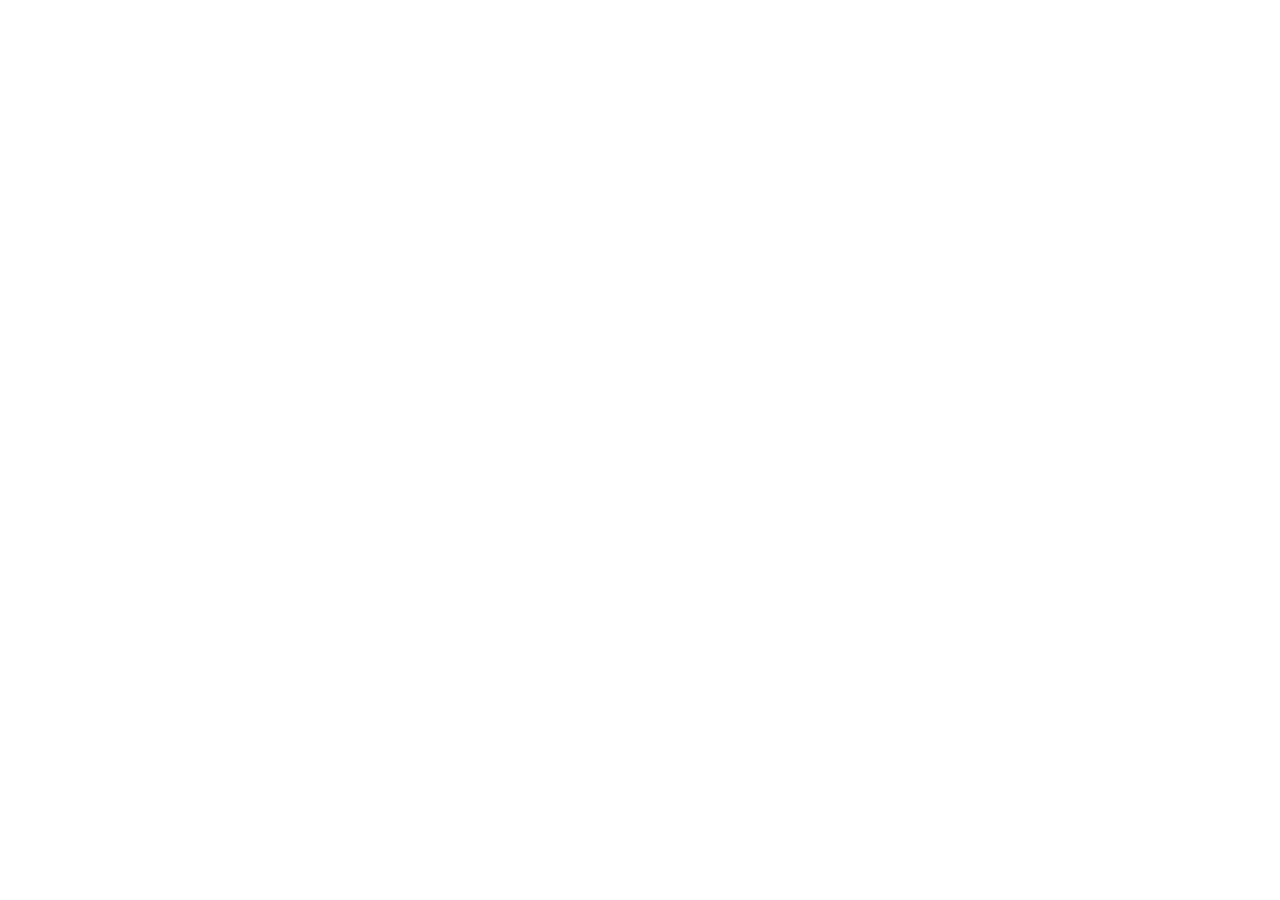
==== index.html @ f16d91bb "Initial commit" ====
<!DOCTYPE html>
<html lang="en">
  <head>
    <meta charset="UTF-8" />
    <meta name="viewport" content="width=device-width, initial-scale=1.0" />
    <link rel="stylesheet" href="css/style.css" />
    <title>Your Name</title>
  </head>
  <body>
   
  </body>
</html>
---- css/style.css ----
body {

  }

/****************   Nav Section **********************/
nav {
	
}

/***********************  Footer Section   **************************/
footer {
	
}

/*********** Splash Page ************************/
header {

}

header h1 {
  
}

header img {
}

.address {
 
}

.tagline {
  
}

/************* Sections ********************/
hr {

}

section h3 {
  
}

section dl {
  
}

section ul {

}

section a {

}

section a:hover {
}

/**************   Projects   *****************/
.three-col {
	
}

.card img {

}

.card {
  
}

/**************   Responsiveness   *****************/
@media (max-width: 680px) {
    nav {
      
    }

    .three-col {
      
    }
}

/**************   Contact Page   *****************/
.one-col {

}

input {
  

}

textarea {
   
}
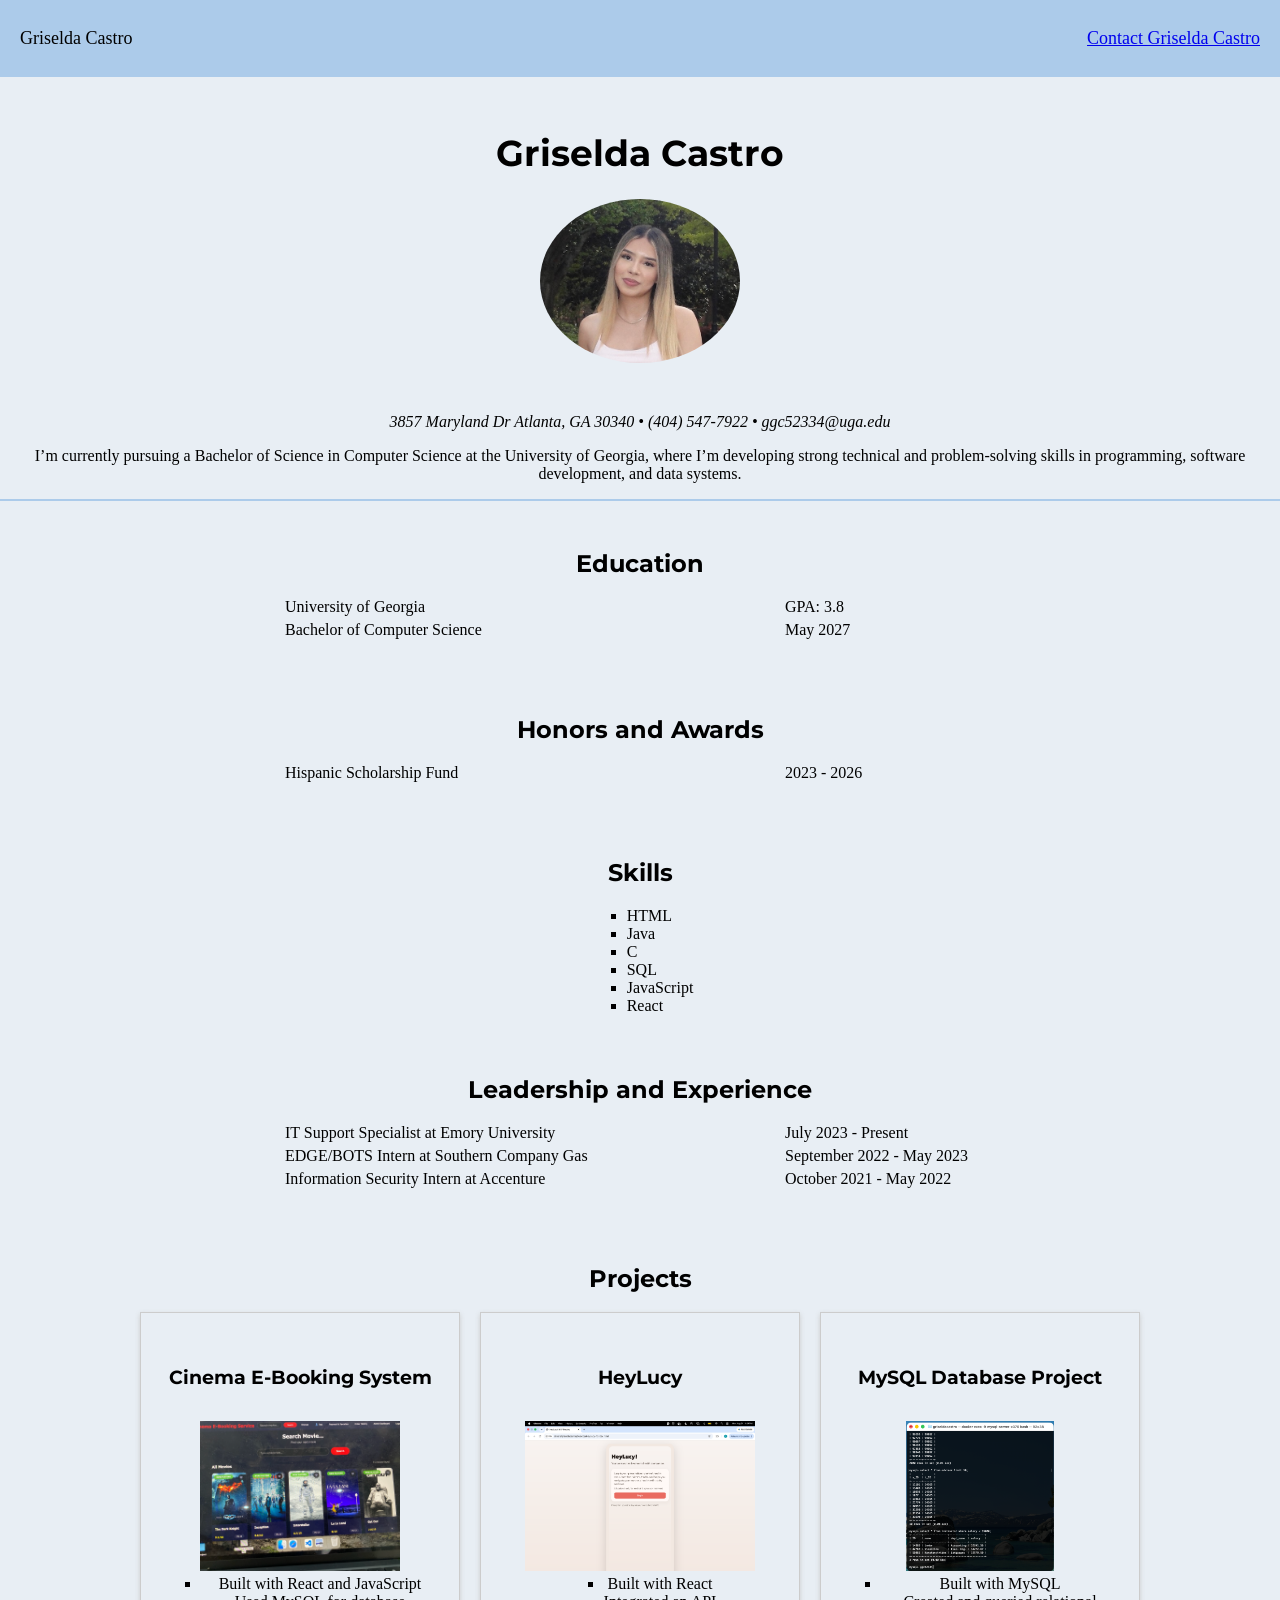
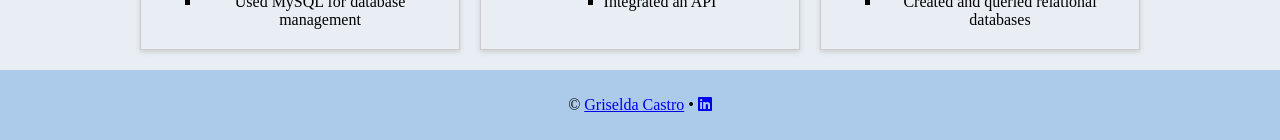
==== commit 5343985c: "Complete CSS resume assignment" ====
--- a/index.html
+++ b/index.html
@@ -1,12 +1,147 @@
 <!DOCTYPE html>
 <html lang="en">
-  <head>
-    <meta charset="UTF-8" />
-    <meta name="viewport" content="width=device-width, initial-scale=1.0" />
-    <link rel="stylesheet" href="css/style.css" />
-    <title>Your Name</title>
-  </head>
-  <body>
-   
-  </body>
-</html>
+<head>
+    <meta charset="UTF-8">
+    <meta name="viewport" content="width=device-width, initial-scale=1.0">
+    
+    <title>Griselda Castro</title>
+    
+    <link rel="stylesheet"
+    href="https://cdnjs.cloudflare.com/ajax/libs/font-awesome/6.5.1/css/all.min.css">
+    
+    <link rel="preconnect" href="https://fonts.googleapis.com">
+    <link rel="preconnect" href="https://fonts.gstatic.com" crossorigin>
+    <link href="https://fonts.googleapis.com/css2?family=Montserrat:wght@400;700&display=swap" rel="stylesheet">
+
+    <link rel="stylesheet" href="css/style.css">
+</head>
+<body>
+  <nav>
+    <p>Griselda Castro</p>
+    <p>
+        <a href="contact.html">Contact Griselda Castro</a>
+    </p>
+</nav> 
+
+<header>
+    <h1>Griselda Castro</h1>
+
+    <img src="images/headshot.jpg"
+         alt="Headshot of Griselda Castro"
+         width="200">
+</header>
+
+<p class="address">
+    3857 Maryland Dr Atlanta, GA 30340 &bull;
+    (404) 547-7922 &bull;
+    ggc52334@uga.edu
+</p>
+
+<p class="tagline">
+    I’m currently pursuing a Bachelor of Science in Computer Science at the University of Georgia, where I’m developing strong technical and problem-solving skills in programming, software development, and data systems.
+</p>
+
+<hr>
+<section>
+    <h2>Education</h2>
+
+    <dl>
+        <dt>University of Georgia</dt>
+        <dd>GPA: 3.8</dd>
+
+        <dt>Bachelor of Computer Science</dt>
+        <dd>May 2027</dd>
+    </dl>
+</section>
+<section>
+    <h2>Honors and Awards</h2>
+
+    <dl>
+        <dt>Hispanic Scholarship Fund</dt>
+        <dd>2023 - 2026</dd>
+    </dl>
+</section>
+<section>
+    <h2>Skills</h2>
+
+    <ul>
+        <li>HTML</li>
+        <li>Java</li>
+        <li>C</li>
+        <li>SQL</li>
+        <li>JavaScript</li>
+        <li>React</li>
+    </ul>
+</section>
+<section>
+    <h2>Leadership and Experience</h2>
+
+    <dl>
+        <dt>
+            <a href="https://www.cores.emory.edu/dar/index.html">
+                IT Support Specialist at Emory University
+            </a>
+        </dt>
+        <dd>July 2023 - Present</dd>
+
+        <dt>
+            <a href="https://www.southerncompanygas.com/">
+                EDGE/BOTS Intern at Southern Company Gas
+            </a>
+        </dt>
+        <dd>September 2022 - May 2023</dd>
+
+        <dt>
+            <a href="https://www.accenture.com/us-en">
+                Information Security Intern at Accenture
+            </a>
+        </dt>
+        <dd>October 2021 - May 2022</dd>
+    </dl>
+</section>
+<section> 
+    <h2>Projects</h2> 
+
+    <div class="three-col">
+ 
+        <div class="card"> 
+            <h3>Cinema E-Booking System</h3> 
+            <img src="images/proj_img1.png" alt="Cinema E-Booking System" width="200"> 
+            <ul> 
+                <li>Built with React and JavaScript</li> 
+                <li>Used MySQL for database management</li> 
+            </ul> 
+        </div> 
+ 
+        <div class="card"> 
+            <h3>HeyLucy</h3> 
+            <img src="images/proj_img2.png" alt="HeyLucy project" width="200"> 
+            <ul> 
+                <li>Built with React</li> 
+                <li>Integrated an API</li> 
+            </ul> 
+        </div> 
+ 
+        <div class="card"> 
+            <h3>MySQL Database Project</h3> 
+            <img src="images/proj_img3.png" alt="MySQL Database Project" width="200"> 
+            <ul> 
+                <li>Built with MySQL</li> 
+                <li>Created and queried relational databases</li> 
+            </ul> 
+        </div>
+
+    </div>
+</section>
+<footer>
+    <p>
+        &copy; 
+        <a href="contact.html">Griselda Castro</a>
+        &bull;
+        <a href="https://www.linkedin.com/in/griseldacastro/" target="_blank">
+            <i class="fa-brands fa-linkedin"></i>
+        </a>
+    </p>
+</footer>
+</body>
+</html>
--- a/css/style.css
+++ b/css/style.css
@@ -1,95 +1,152 @@
 body {
-
+  margin: 0;
+  background-color: #e8eef4;
   }
 
 /****************   Nav Section **********************/
 nav {
-	
+	background-color: #accbea;
+  display: flex;
+  justify-content: space-between;
+  padding: 10px 20px;
+  font-size: 18px;
 }
 
 /***********************  Footer Section   **************************/
 footer {
-	
+	background-color: #accbea;
+  padding: 10px 20px;
+  display: flex;
+  justify-content: center;
 }
 
 /*********** Splash Page ************************/
 header {
-
+  text-align: center;
+  padding: 30px;
+  background-color: #e8eef4
 }
 
 header h1 {
-  
+  font-family: "Montserrat", sans-serif;
+  font-size: 36px;
+  color: #000000;
 }
 
 header img {
+  border-radius: 50%;
 }
 
 .address {
- 
+ text-align: center;
+ font-style: italic;
 }
 
 .tagline {
-  
+  text-align: center;
+  padding: 0 20px;
 }
 
 /************* Sections ********************/
 hr {
+  border: 1px solid #accbea;
+}
 
+section {
+  max-width: 1000px;
+  margin: 0 auto;
+  padding: 20px;
+}
+
+section h2 {
+  text-align: center;
+  font-family: "Montserrat", sans-serif;
 }
 
 section h3 {
-  
-}
+  font-family: "Montserrat", sans-serif;
+  color: #000000;
+} 
 
 section dl {
-  
+  display: grid;
+  grid-template-columns: 450px 250px;
+  column-gap: 10px;
+  row-gap: 5px;
+  justify-content: center;
 }
 
 section ul {
-
+  list-style-type: square;
+  width: fit-content;
+  margin: 0 auto;
 }
 
 section a {
-
+  color:#000000;
+  text-decoration: none;
 }
 
 section a:hover {
+  color: #000000;
 }
 
 /**************   Projects   *****************/
 .three-col {
-	
+	display: grid;
+  grid-template-columns: repeat(3, 1fr);
+  gap: 20px;
+  max-width: 1000px;
+  margin: 0 auto;
 }
-
+.card h3 {
+  min-height: 50px;
+  display: flex;
+  align-items: center;
+  justify-content: center;
+}
 .card img {
-
+  width: 250%;
+  height: 150px;
+  object-fit: contain;
+  max-width: 100%;
 }
 
 .card {
-  
+  padding: 20px;
+  border: 1px solid #ccc;
+  box-shadow: 0 2px 5px #ccc;
+  text-align: center;
+  box-sizing: border-box;
 }
 
 /**************   Responsiveness   *****************/
 @media (max-width: 680px) {
     nav {
-      
+      flex-direction: column;
+      align-items: center;
     }
 
     .three-col {
-      
+      grid-template-columns: 1fr;
     }
 }
 
 /**************   Contact Page   *****************/
 .one-col {
-
+  display: flex;
+  flex-direction: column;
+  align-items: center;
 }
 
 input {
-  
-
+  width: 100%;
+  padding: 8px;
+  margin-bottom: 10px;
 }
 
 textarea {
-   
+  width: 100%;
+  padding: 8px;
+  margin-bottom: 10px;  
 }
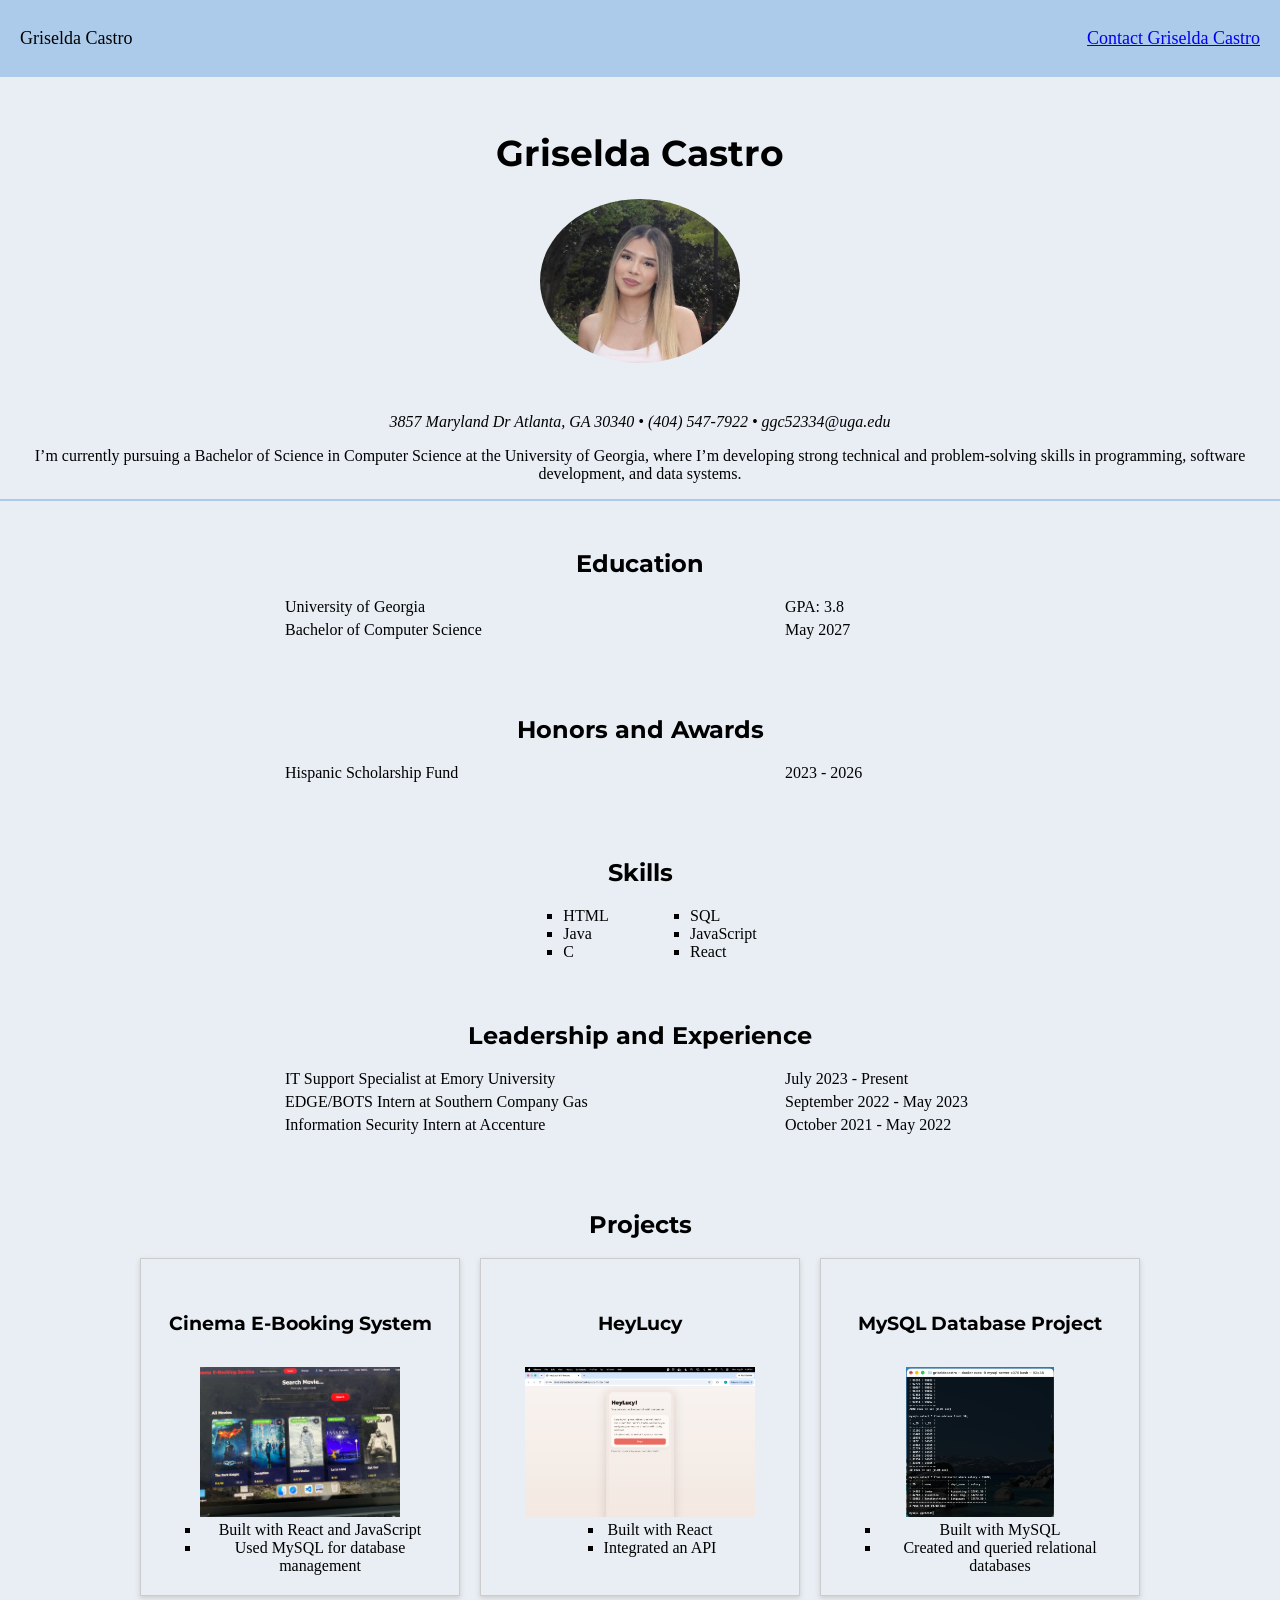
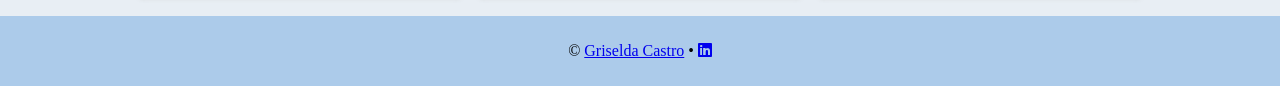
==== commit 6e9f80cf: "Update skills layout" ====
--- a/index.html
+++ b/index.html
@@ -64,7 +64,7 @@
 <section>
     <h2>Skills</h2>
 
-    <ul>
+    <ul class="skills">
         <li>HTML</li>
         <li>Java</li>
         <li>C</li>
--- a/css/style.css
+++ b/css/style.css
@@ -82,6 +82,11 @@
   margin: 0 auto;
 }
 
+.skills {
+  columns: 2;
+  column-gap: 60px;
+}
+
 section a {
   color:#000000;
   text-decoration: none;
